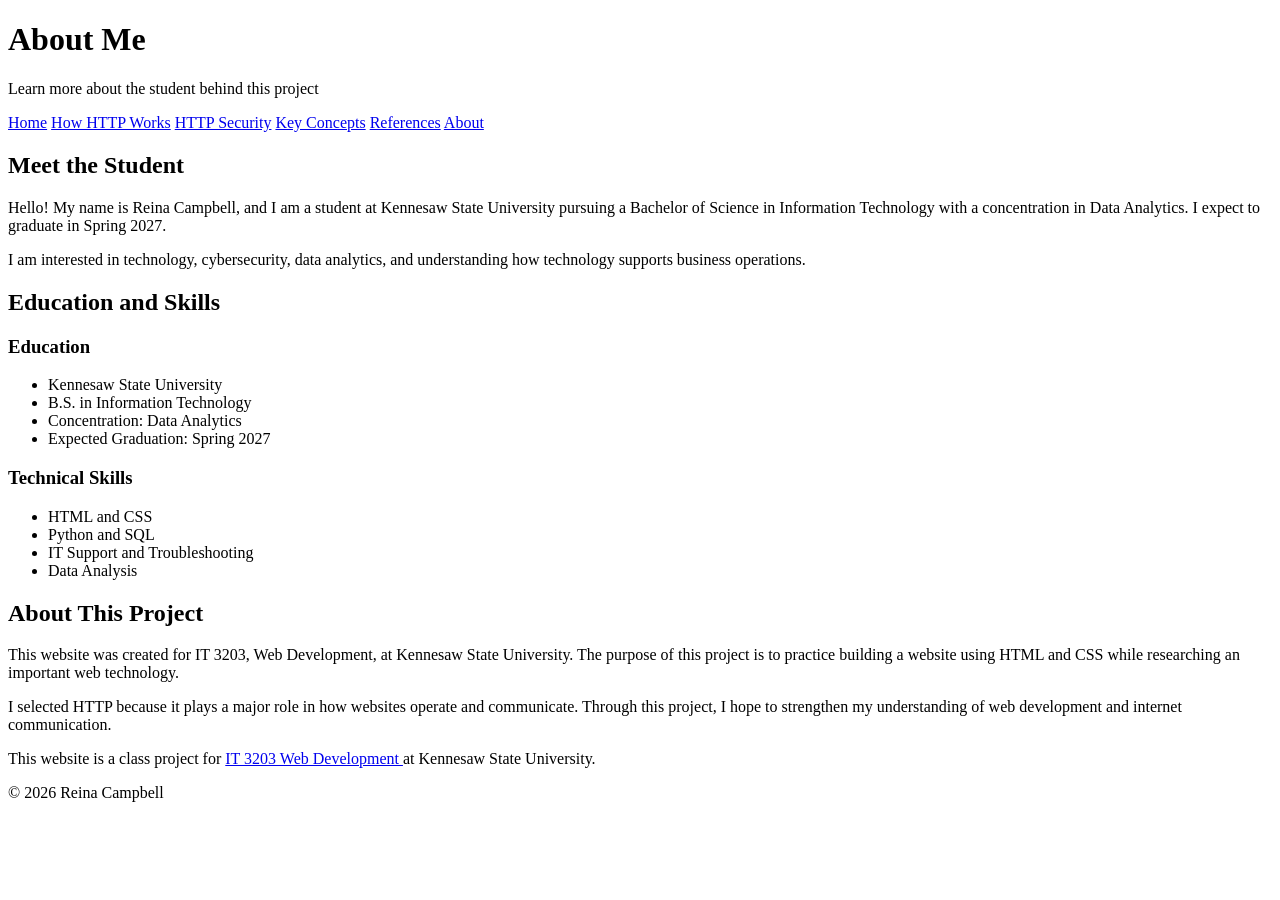
==== about.html @ 31fb0f85 "Add about me page" ====
<!DOCTYPE html>
<html lang="en">
<head>
    <!-- Basic page settings -->
    <meta charset="UTF-8">
    <meta name="viewport" content="width=device-width, initial-scale=1.0">
    <title>About Me</title>
    <link rel="stylesheet" href="style.css">
</head>
<body>

    <!-- Website header -->
    <header>
        <h1>About Me</h1>
        <p>Learn more about the student behind this project</p>
    </header>

    <!-- Navigation menu shared across all pages -->
    <nav>
        <a href="index.html">Home</a>
        <a href="topic1.html">How HTTP Works</a>
        <a href="topic2.html">HTTP Security</a>
        <a href="concepts.html">Key Concepts</a>
        <a href="references.html">References</a>
        <a href="about.html">About</a>
    </nav>

    <main>
        <!-- Student introduction -->
        <section>
            <h2>Meet the Student</h2>
            <p>
                Hello! My name is Reina Campbell, and I am
                a student at Kennesaw State University
                pursuing a Bachelor of Science in Information
                Technology with a concentration in Data Analytics.
                I expect to graduate in Spring 2027.
            </p>
            <p>
                I am interested in technology, cybersecurity,
                data analytics, and understanding how technology
                supports business operations.
            </p>
        </section>

        <!-- Education and technical skills -->
        <section>
            <h2>Education and Skills</h2>

            <h3>Education</h3>
            <ul>
                <li>Kennesaw State University</li>
                <li>B.S. in Information Technology</li>
                <li>Concentration: Data Analytics</li>
                <li>Expected Graduation: Spring 2027</li>
            </ul>

            <h3>Technical Skills</h3>
            <ul>
                <li>HTML and CSS</li>
                <li>Python and SQL</li>
                <li>IT Support and Troubleshooting</li>
                <li>Data Analysis</li>
            </ul>
        </section>

        <!-- Project description -->
        <section>
            <h2>About This Project</h2>
            <p>
                This website was created for IT 3203,
                Web Development, at Kennesaw State University.
                The purpose of this project is to practice
                building a website using HTML and CSS while
                researching an important web technology.
            </p>
            <p>
                I selected HTTP because it plays a major role
                in how websites operate and communicate.
                Through this project, I hope to strengthen
                my understanding of web development and
                internet communication.
            </p>
        </section>
    </main>

    <!-- Required course footer -->
    <footer>
        <p>
            This website is a class project for
            <a href="https://ksuweb.github.io/IT3203/">
                IT 3203 Web Development
            </a>
            at Kennesaw State University.
        </p>
        <p>&copy; 2026 Reina Campbell</p>
    </footer>

</body>
</html>
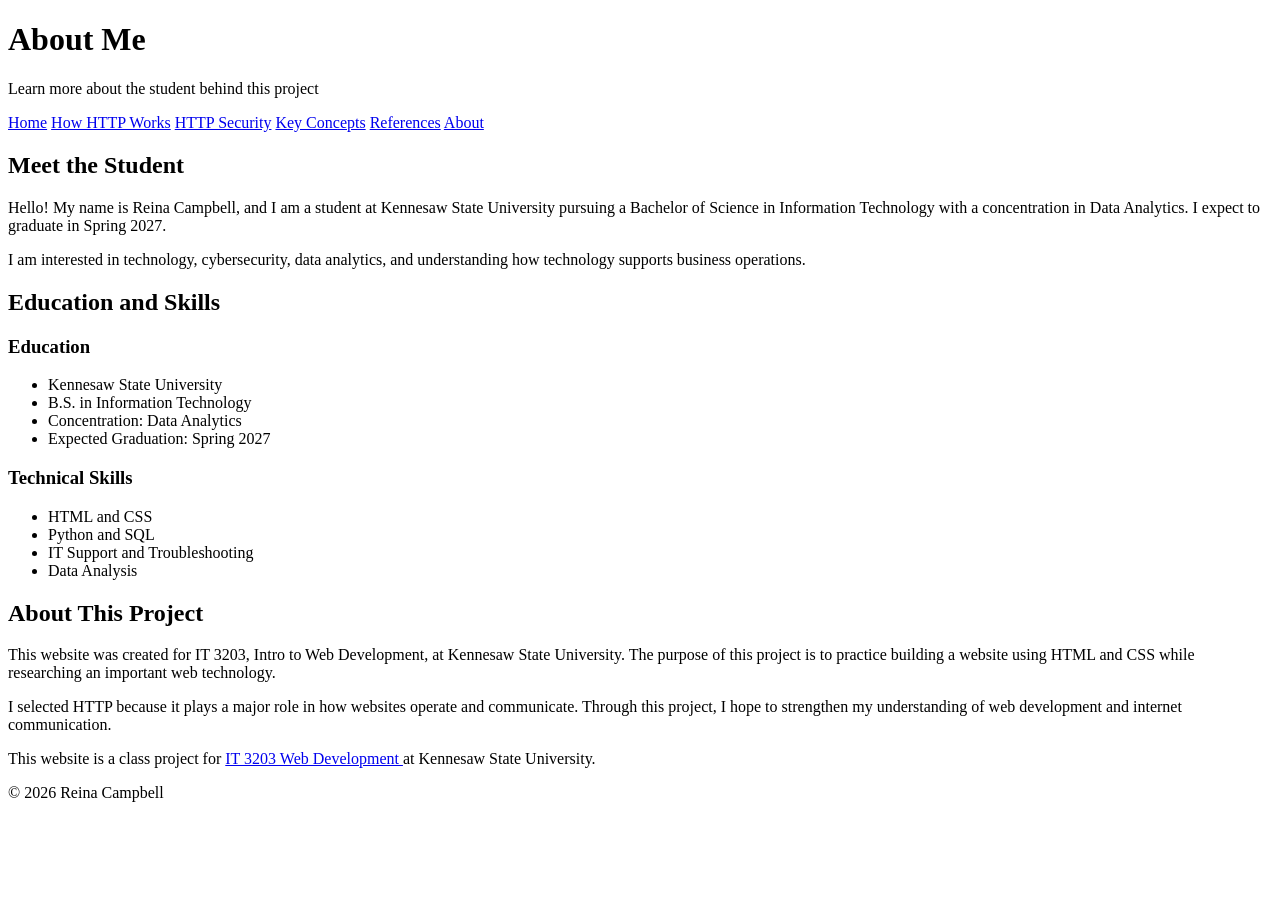
==== commit ca93d3fe: "Update about.html" ====
--- a/about.html
+++ b/about.html
@@ -70,7 +70,7 @@
             <h2>About This Project</h2>
             <p>
                 This website was created for IT 3203,
-                Web Development, at Kennesaw State University.
+                Intro to Web Development, at Kennesaw State University.
                 The purpose of this project is to practice
                 building a website using HTML and CSS while
                 researching an important web technology.
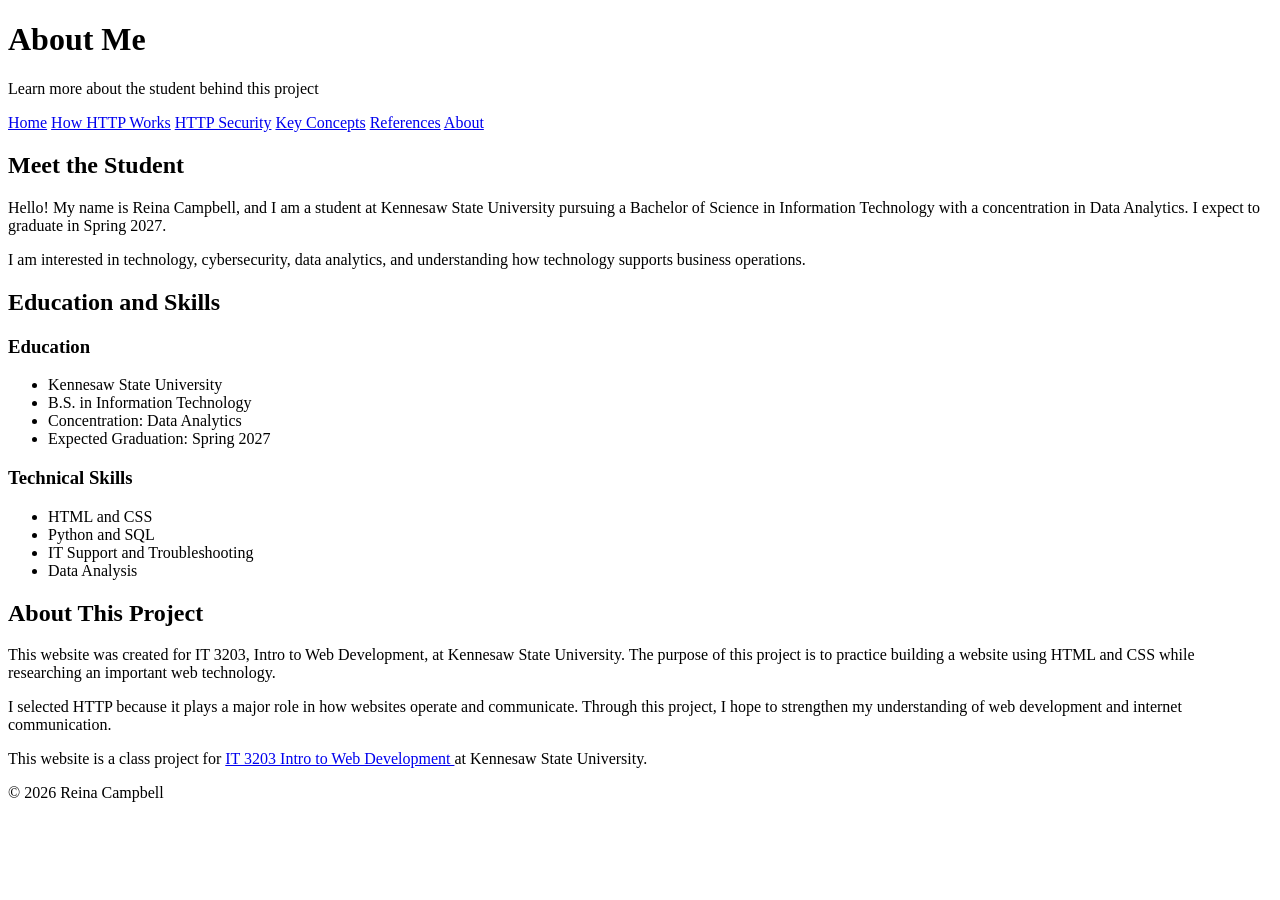
==== commit 5cc67671: "Update about.html" ====
--- a/about.html
+++ b/about.html
@@ -90,7 +90,7 @@
         <p>
             This website is a class project for
             <a href="https://ksuweb.github.io/IT3203/">
-                IT 3203 Web Development
+                IT 3203 Intro to Web Development
             </a>
             at Kennesaw State University.
         </p>
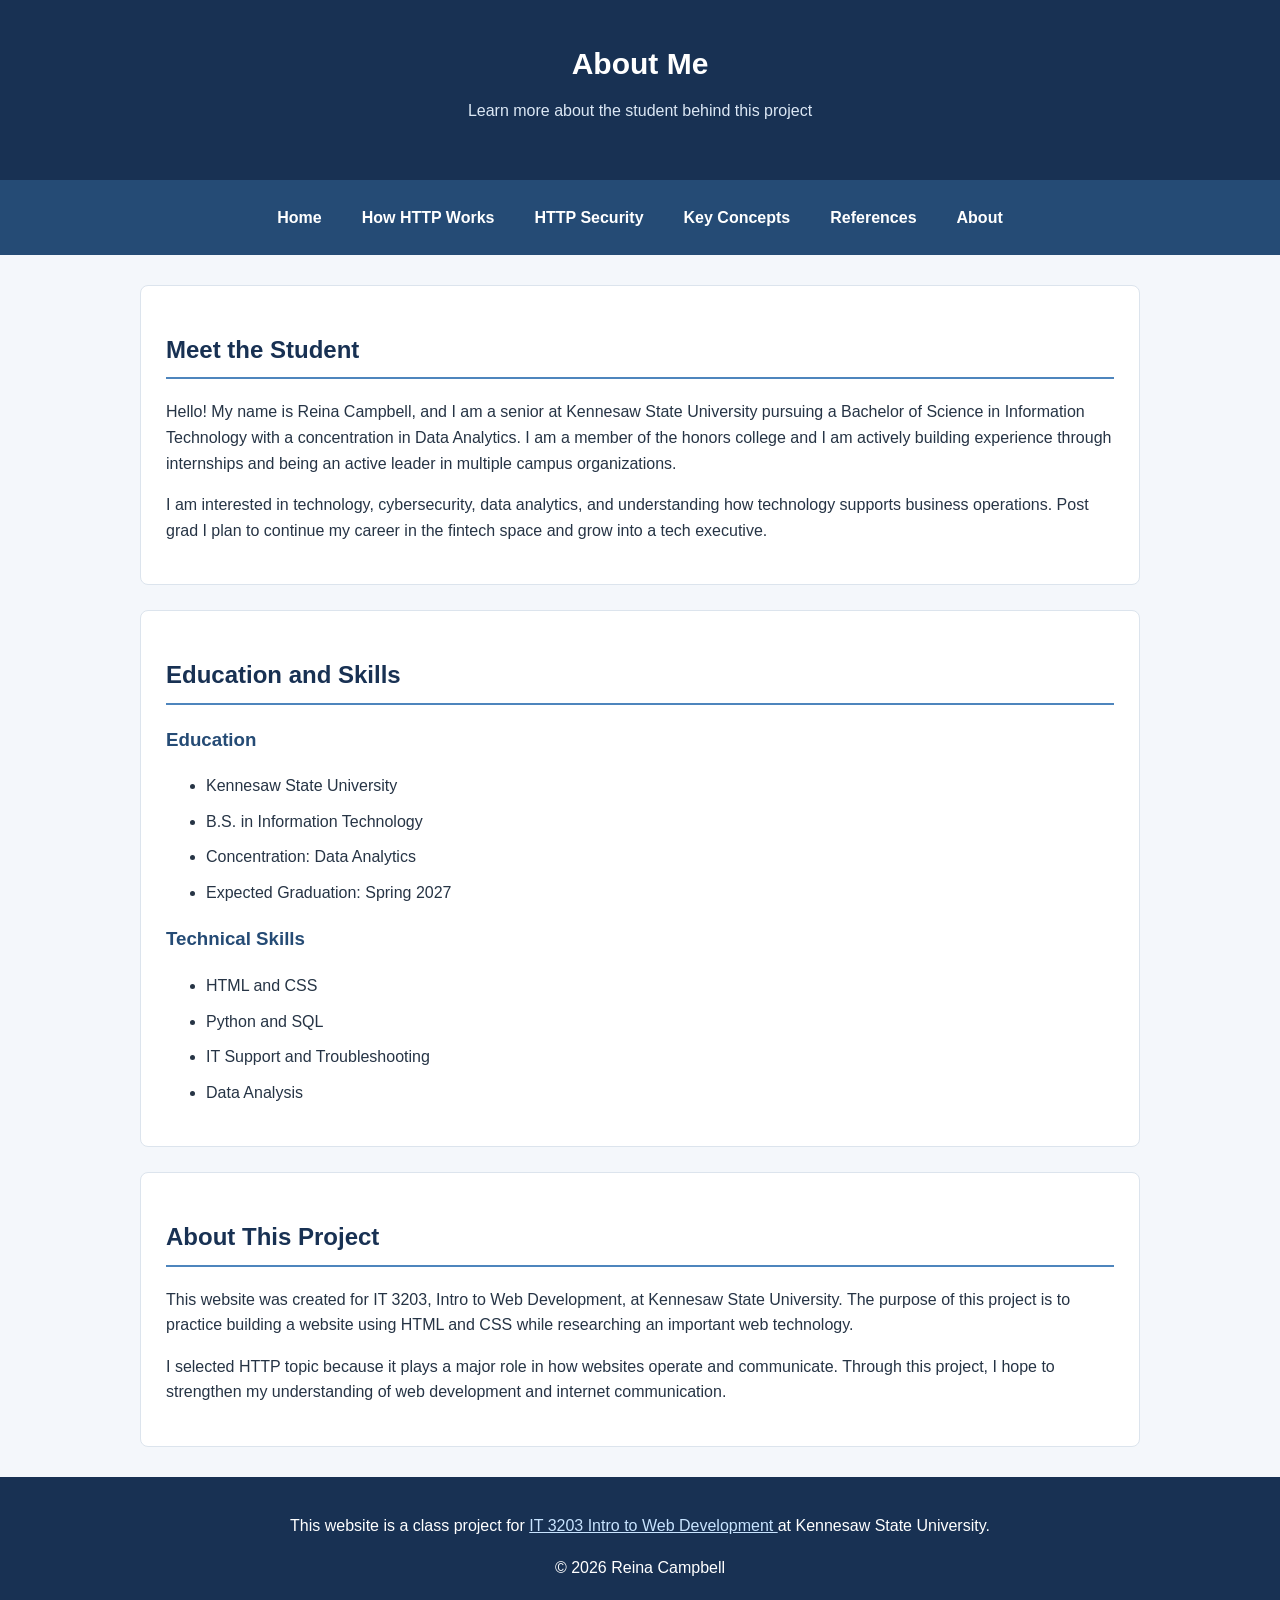
==== commit e0b1b6c0: "Update about.html" ====
--- a/about.html
+++ b/about.html
@@ -32,15 +32,19 @@
             <h2>Meet the Student</h2>
             <p>
                 Hello! My name is Reina Campbell, and I am
-                a student at Kennesaw State University
+                a senior at Kennesaw State University
                 pursuing a Bachelor of Science in Information
                 Technology with a concentration in Data Analytics.
-                I expect to graduate in Spring 2027.
+                I am a member of the honors college and I am actively
+                building experience through internships and being
+                an active leader in multiple campus organizations.
             </p>
             <p>
                 I am interested in technology, cybersecurity,
                 data analytics, and understanding how technology
-                supports business operations.
+                supports business operations. Post grad I plan to 
+                continue my career in the fintech space and grow 
+                into a tech executive.
             </p>
         </section>
 
@@ -76,7 +80,7 @@
                 researching an important web technology.
             </p>
             <p>
-                I selected HTTP because it plays a major role
+                I selected HTTP topic because it plays a major role
                 in how websites operate and communicate.
                 Through this project, I hope to strengthen
                 my understanding of web development and
--- a/style.css
+++ b/style.css
@@ -0,0 +1,212 @@
+
+/* 
+   IT 3203 Web Development Project
+   Topic: HTTP - The Communication Foundation of the Web
+   Author: Reina Campbell
+   This stylesheet is shared by all six HTML pages.
+*/
+
+/* ELEMENT SELECTOR: Sets the overall website appearance */
+body {
+    font-family: Arial, Helvetica, sans-serif;
+    margin: 0;
+    padding: 0;
+    background-color: #f4f7fb;
+    color: #263445;
+    line-height: 1.6;
+}
+
+/* Styles the header at the top of every page */
+header {
+    background-color: #183153;
+    color: white;
+    text-align: center;
+    padding: 40px 20px;
+}
+
+header h1 {
+    margin: 0;
+    font-size: 30px;
+}
+
+header p {
+    margin-top: 10px;
+    color: #dce8f5;
+}
+
+/* FLEXBOX LAYOUT: Keeps navigation links aligned */
+nav {
+    display: flex;
+    justify-content: center;
+    flex-wrap: wrap;
+    gap: 10px;
+    background-color: #254b75;
+    padding: 15px;
+}
+
+/* Styles links in the main navigation */
+nav a {
+    color: white;
+    text-decoration: none;
+    padding: 10px 15px;
+    border-radius: 5px;
+    font-weight: bold;
+}
+
+/* HOVER EFFECT: Changes navigation link color */
+nav a:hover {
+    background-color: #4e85bd;
+    color: white;
+}
+
+/* Centers the main website content */
+main {
+    max-width: 1000px;
+    margin: 30px auto;
+    padding: 0 20px;
+}
+
+/* Styles individual content sections */
+section {
+    background-color: white;
+    padding: 25px;
+    margin-bottom: 25px;
+    border: 1px solid #dce4ed;
+    border-radius: 8px;
+}
+
+/* Styles section headings */
+h2 {
+    color: #183153;
+    border-bottom: 2px solid #4e85bd;
+    padding-bottom: 8px;
+}
+
+h3 {
+    color: #254b75;
+}
+
+/* Adds spacing between list items */
+li {
+    margin-bottom: 10px;
+}
+
+/* Styles regular links within the content */
+main a {
+    color: #1769aa;
+    font-weight: bold;
+}
+
+main a:hover {
+    color: #0b3f6d;
+    text-decoration: underline;
+}
+
+/* CLASS SELECTOR: CSS Grid for homepage cards */
+.page-grid {
+    display: grid;
+    grid-template-columns: repeat(2, 1fr);
+    gap: 20px;
+}
+
+/* CLASS SELECTOR: Styles individual cards */
+.card {
+    background-color: #eef5fc;
+    padding: 20px;
+    border: 1px solid #c9dced;
+    border-radius: 8px;
+}
+
+/* Adds a hover effect to homepage cards */
+.card:hover {
+    background-color: #dcecfb;
+}
+
+/* Styles tables used on the topic pages */
+table {
+    width: 100%;
+    border-collapse: collapse;
+    margin-top: 15px;
+}
+
+/* Adds borders and spacing to table cells */
+th, td {
+    border: 1px solid #ccd8e5;
+    padding: 12px;
+    text-align: left;
+}
+
+/* Highlights the table header */
+th {
+    background-color: #254b75;
+    color: white;
+}
+
+/* Alternates table row colors */
+tr:nth-child(even) {
+    background-color: #eef5fc;
+}
+
+/* Styles the HTTP communication diagram */
+.diagram {
+    background-color: #eef5fc;
+    border: 2px solid #4e85bd;
+    padding: 20px;
+    text-align: center;
+    border-radius: 8px;
+}
+
+/* ID SELECTOR: Styles the HTTP image section */
+#http-image {
+    text-align: center;
+    margin-top: 20px;
+}
+
+/* Keeps images within the page width */
+#http-image img {
+    max-width: 100%;
+    height: auto;
+    border: 1px solid #ccd8e5;
+    border-radius: 8px;
+}
+
+/* Styles the footer on every page */
+footer {
+    background-color: #183153;
+    color: white;
+    text-align: center;
+    padding: 20px;
+    margin-top: 30px;
+}
+
+footer a {
+    color: #c8e4ff;
+}
+
+footer a:hover {
+    color: white;
+}
+
+/* Makes the layout work on smaller screens */
+@media (max-width: 600px) {
+    .page-grid {
+        grid-template-columns: 1fr;
+    }
+
+    header h1 {
+        font-size: 24px;
+    }
+
+    nav {
+        gap: 5px;
+    }
+
+    nav a {
+        padding: 8px;
+        font-size: 14px;
+    }
+
+    section {
+        padding: 15px;
+    }
+}
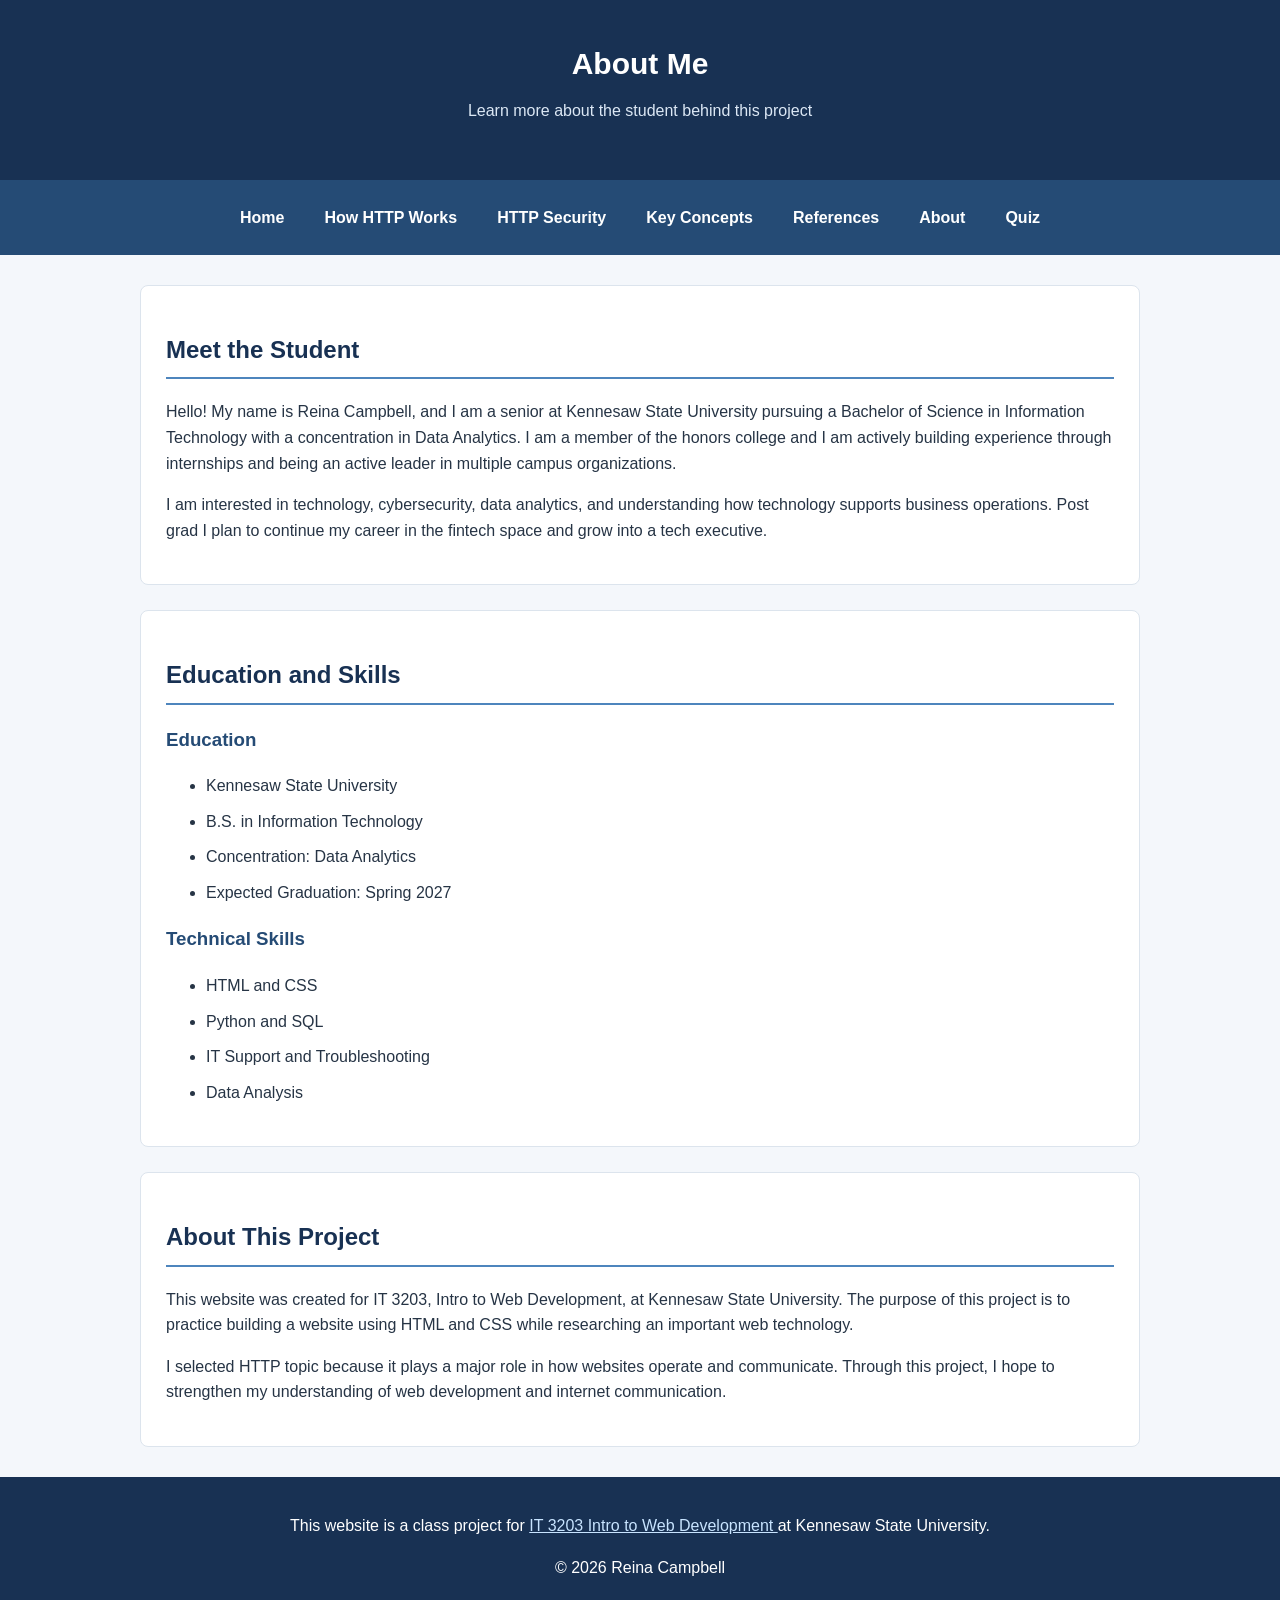
==== commit efc16b0d: "Update about.html" ====
--- a/about.html
+++ b/about.html
@@ -24,6 +24,7 @@
         <a href="concepts.html">Key Concepts</a>
         <a href="references.html">References</a>
         <a href="about.html">About</a>
+        <a href="quiz.html">Quiz</a>
     </nav>
 
     <main>
--- a/style.css
+++ b/style.css
@@ -210,3 +210,211 @@
         padding: 15px;
     }
 }
+
+/* =========================================
+   MILESTONE 2: HTTP QUIZ STYLING
+   The following styles improve the quiz
+   appearance and display user results.
+   ========================================= */
+
+/* Styles the countdown timer with a blue background */
+#timer {
+    background-color: #254b75;
+    color: white;
+    text-align: center;
+    font-size: 22px;
+    font-weight: bold;
+    padding: 15px;
+    margin-top: 20px;
+    border-radius: 8px;
+}
+
+/* Adds spacing around the entire quiz form */
+#quizForm {
+    margin-top: 25px;
+    margin-bottom: 30px;
+}
+
+/* Styles each question as a separate white box */
+fieldset {
+    background-color: white;
+    border: 1px solid #dce4ed;
+    border-radius: 8px;
+    padding: 25px;
+    margin-bottom: 20px;
+}
+
+/* Makes question titles bold and dark blue */
+legend {
+    color: #183153;
+    font-size: 18px;
+    font-weight: bold;
+    padding: 5px 10px;
+}
+
+/* Displays each answer choice on its own line */
+fieldset label {
+    display: block;
+    padding: 10px;
+    margin: 5px 0;
+    border-radius: 5px;
+    cursor: pointer;
+}
+
+/* Highlights answer choices when users hover over them */
+fieldset label:hover {
+    background-color: #eef5fc;
+}
+
+/* Adds spacing between radio buttons and answer text */
+input[type="radio"],
+input[type="checkbox"] {
+    margin-right: 10px;
+    cursor: pointer;
+}
+
+/* Styles the fill-in-the-blank text boxes */
+input[type="text"] {
+    width: 100%;
+    max-width: 450px;
+    padding: 12px;
+    margin-top: 10px;
+    border: 1px solid #b9c9da;
+    border-radius: 5px;
+    font-size: 16px;
+    box-sizing: border-box;
+}
+
+/* Highlights text boxes when users click inside them */
+input[type="text"]:focus {
+    outline: 2px solid #4e85bd;
+    border-color: #254b75;
+}
+
+/* Uses Flexbox to arrange the quiz buttons */
+.quiz-buttons {
+    display: flex;
+    gap: 15px;
+    flex-wrap: wrap;
+    justify-content: center;
+    margin: 25px 0;
+}
+
+/* Styles the Submit and Retake Quiz buttons */
+.quiz-buttons button {
+    background-color: #254b75;
+    color: white;
+    padding: 12px 25px;
+    border: none;
+    border-radius: 6px;
+    font-size: 16px;
+    font-weight: bold;
+    cursor: pointer;
+}
+
+/* Changes button color when users hover over them */
+.quiz-buttons button:hover {
+    background-color: #4e85bd;
+}
+
+/* Gives the Retake Quiz button a different color */
+#resetBtn {
+    background-color: #5b6573;
+}
+
+/* Adds a hover effect to the Retake Quiz button */
+#resetBtn:hover {
+    background-color: #3c4652;
+}
+
+/* Makes disabled buttons appear faded */
+.quiz-buttons button:disabled {
+    background-color: #aab4bf;
+    cursor: not-allowed;
+}
+
+/* Styles the overall quiz results section */
+#results {
+    margin-top: 30px;
+    padding: 25px;
+    border: 2px solid #dce4ed;
+    border-radius: 8px;
+    background-color: white;
+}
+
+/* Keeps the results hidden until the quiz is submitted */
+#results[hidden] {
+    display: none;
+}
+
+/* Centers the overall pass/fail score box */
+.final-result {
+    text-align: center;
+    padding: 25px;
+    margin: 20px 0;
+    border-radius: 8px;
+    font-size: 20px;
+    font-weight: bold;
+}
+
+/* Displays passing scores with green colors */
+.pass {
+    background-color: #e3f5e8;
+    color: #176b35;
+    border: 2px solid #3c9b5f;
+}
+
+/* Displays failing scores with red colors */
+.fail {
+    background-color: #fde8e8;
+    color: #a12626;
+    border: 2px solid #d9534f;
+}
+
+/* Adds spacing between individual question results */
+.question-result {
+    padding: 15px;
+    margin-bottom: 15px;
+    border-radius: 6px;
+}
+
+/* Highlights correct answers in green */
+.correct {
+    background-color: #e3f5e8;
+    border-left: 5px solid #3c9b5f;
+}
+
+/* Highlights incorrect answers in red */
+.incorrect {
+    background-color: #fde8e8;
+    border-left: 5px solid #d9534f;
+}
+
+/* Makes the question feedback headings easy to read */
+.question-result h3 {
+    margin-top: 0;
+}
+
+/* Adjusts quiz layout for phones and smaller screens */
+@media (max-width: 600px) {
+
+    fieldset {
+        padding: 15px;
+    }
+
+    legend {
+        font-size: 16px;
+    }
+
+    .quiz-buttons {
+        flex-direction: column;
+    }
+
+    .quiz-buttons button {
+        width: 100%;
+    }
+
+    #timer {
+        font-size: 18px;
+    }
+}
